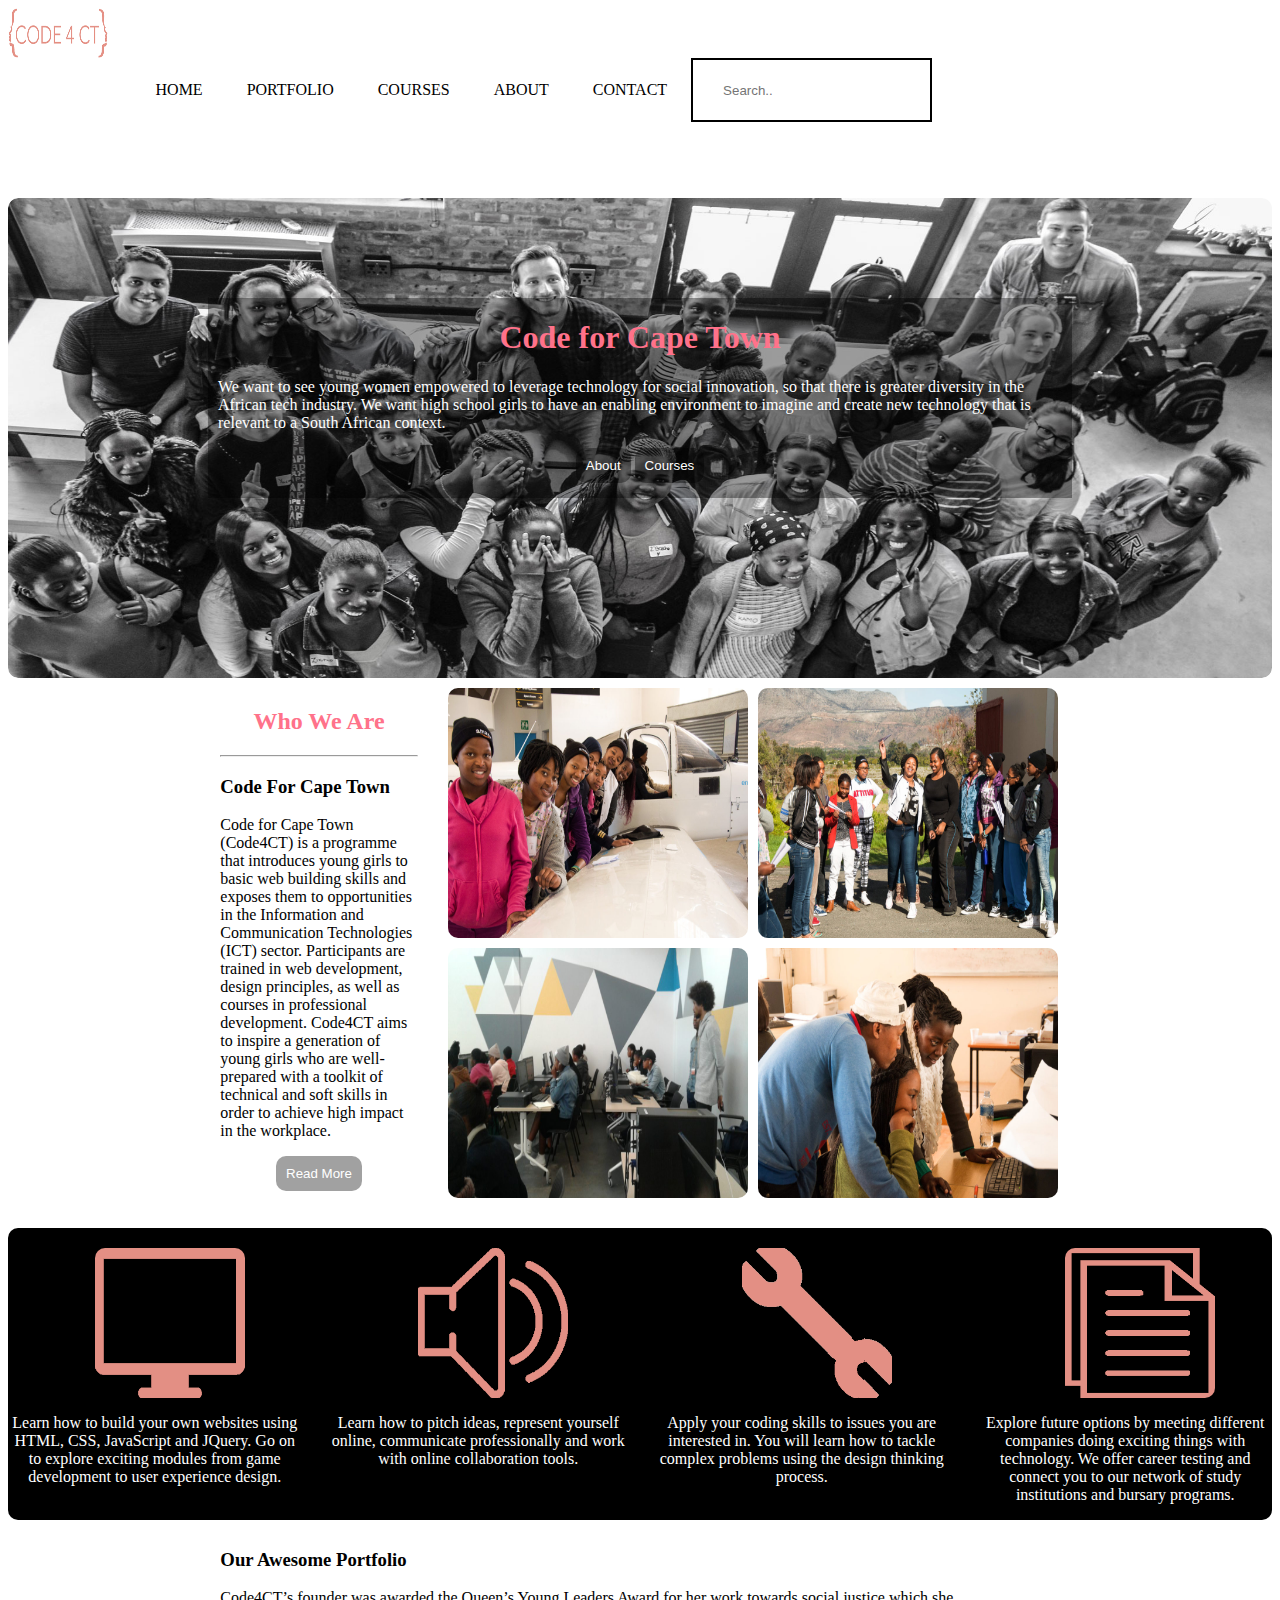
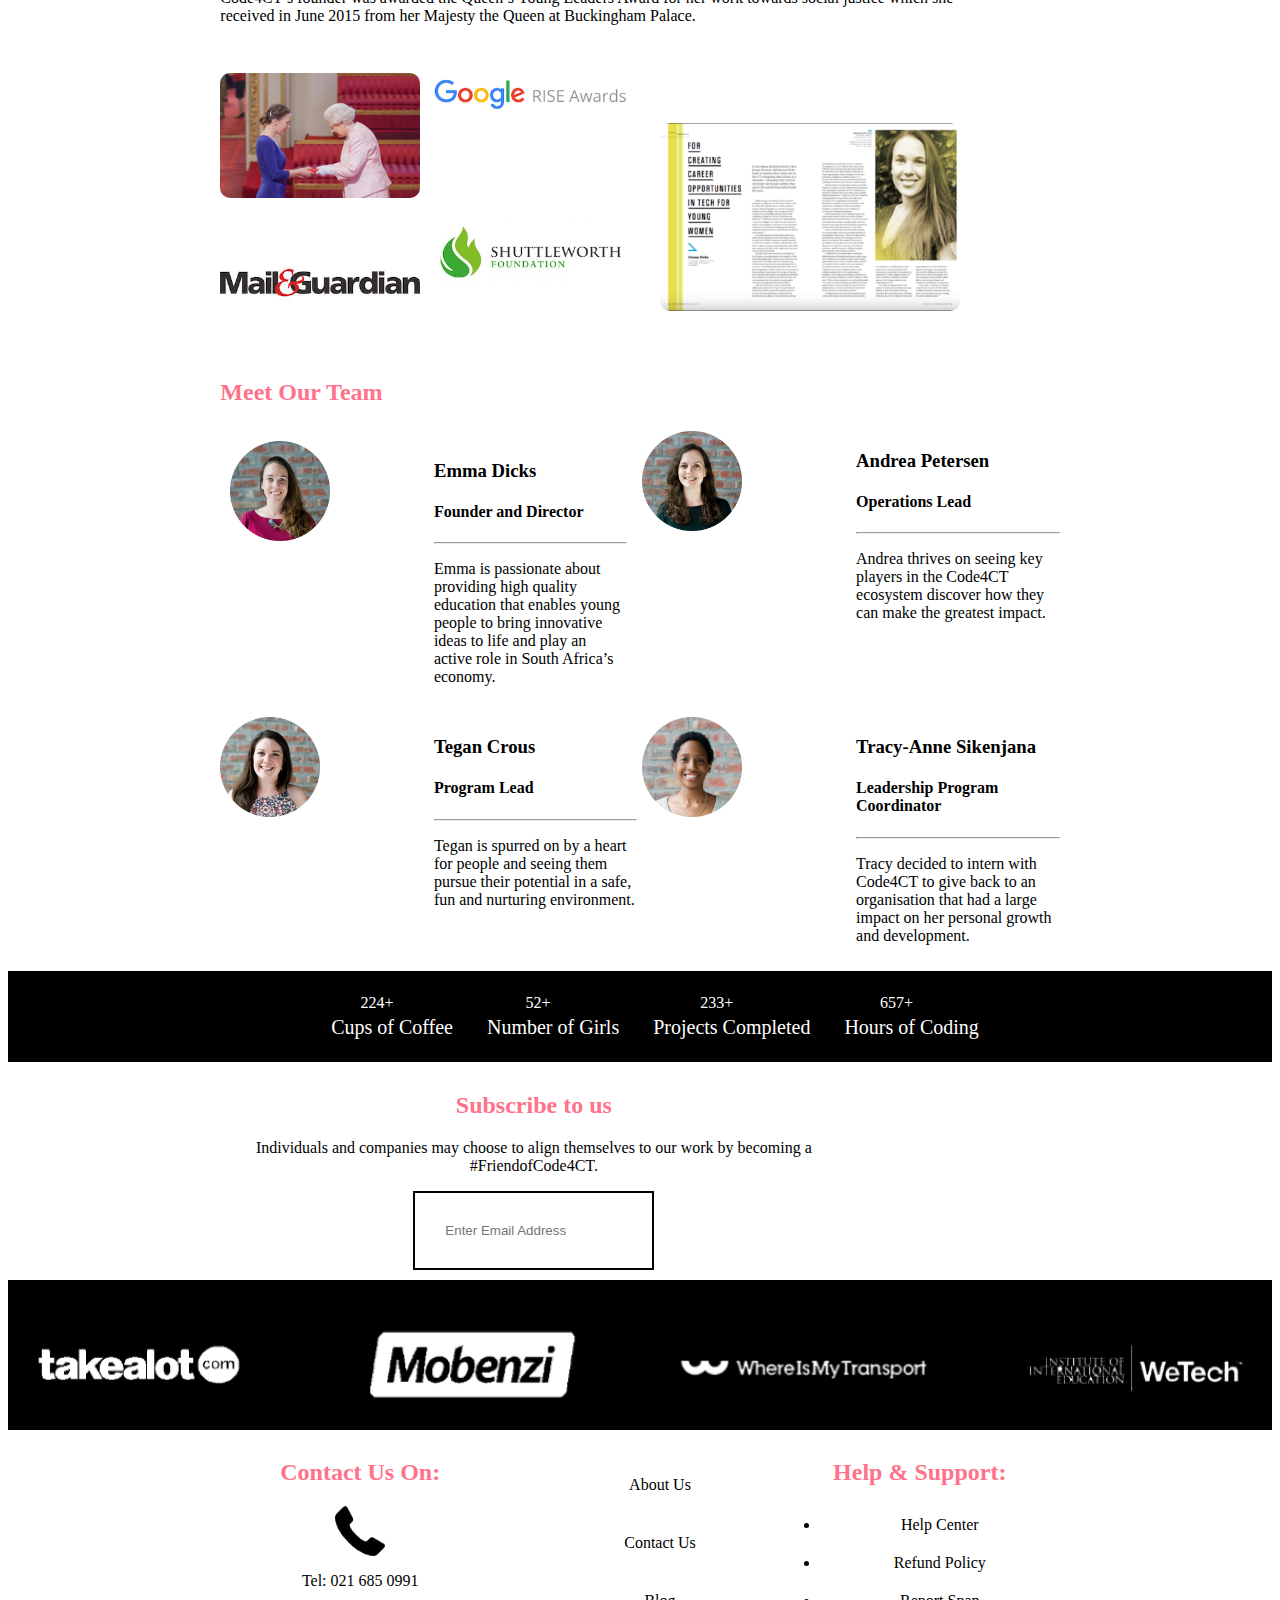
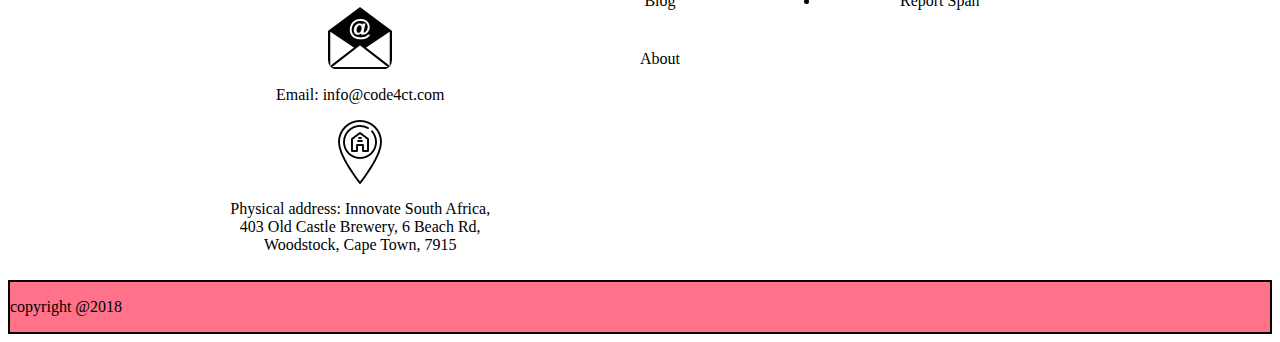
==== index.html @ 3e92f58c "first commit" ====
<html lang="en">
<head>
    <meta charset="UTF-8">
    <meta name="viewport" content="width=device-width, initial-scale=1.0">
    <title>Code4CT</title>
    <link rel="stylesheet" href="css/style.css">
    <script src="https://code.jquery.com/jquery-3.3.1.js"></script>
 </body>
</head>
<body>
    <div class="container">
      <nav>
        <div class="navbar_image">
            <a href="index.html"><img src="images/logo.jpg" width="100px" height="50px"></a>
        </div>
        <div class="navbar">
            <label for="toggle">&#9776;</label>
            <input type="checkbox" id="toggle">
            <div class="menu">
                <a href="index.html">HOME</a>
                <a href="portfolio.html">PORTFOLIO</a>
                <a href="courses.html">COURSES</a>
                <a href="about.html">ABOUT</a>
                <a href="contactUs.html">CONTACT</a>
                <input class="search" type="text" placeholder="Search..">
             </div>
        </div>
      </nav> 
        <div class="intro">
          <div class="slidshow">
              <img class="sliders"  src="images/homepage.jpg" width="100%" height="100%">
              <img class="sliders" src="images/code4ct_homeslider2.jpg" width="100%" height="100%">
              <img class="sliders" src="images/code4ct_homeslider3.jpg" width="100%" height="100%">
          </div>
        </div>
            <div id="intro">
                <center>
                    <h1>Code for Cape Town</h1>
                </center>
                 <p class="into1">
                 We want to see young women empowered to leverage technology for social innovation, so that there is greater diversity in the African tech industry. We want high school girls to have an enabling environment to imagine and create new technology that is relevant to a South African context.
                </p>
                <center>
                    <button><a href="about.html">About</a></button>
                    <button><a href="courses.html">Courses </a></button>
                </center>
            </div>
       
        <div class="about">
            <div class="about_text">
              <center>
                  <h2>Who We Are</h2>
              </center>
              
              <hr>
              <h3>Code For Cape Town</h3>
              <p>
                Code for Cape Town (Code4CT) is a programme that introduces young girls to basic web building skills and exposes them to opportunities in the Information and Communication Technologies (ICT) sector. Participants are trained in web development, design principles, as well as courses in professional development. Code4CT aims to inspire a generation of young girls who are well-prepared with a toolkit of technical and soft skills in order to achieve high impact in the workplace.
              </p>
              <center>
                  <button>Read More</button>
              </center>
              
          </div>
          <div class="about_pics">
              <div class="picture1">
                  <img src="images/about/about_1.jpg" width="300px" height="250px">
              </div>
            <div class="picture2">
                <img src="images/about/about_2.jpg" width="300px" height="250px">
            </div>
              <div class="picture3">
                  <img src="images/about/about_3.jpg" width="300px" height="250px">
              </div>
              <div class="picture4">
                  <img src="images/about/about_4.jpg" width="300px" height="250px">
              </div>
          </div>
        </div>
        <div class="icons">
            <div class="icon_coding">
              <center>
                  <img src="images/icons/coding-icon.png" width="150px" height="150px">
                  <p>Learn how to build your own websites using HTML, CSS, JavaScript and JQuery. Go on to explore exciting modules from game development to user experience design.
                  </p>
              </center>
            </div>
            <div class="icon_communication">
              <center>
                  <img src="images/icons/speaker.png" width="150px" height="150px">
                  <p>Learn how to pitch ideas, represent yourself online, communicate professionally and work with online collaboration tools.
                  </p>
              </center>
            </div>
            <div class="icon_problem">
              <center>
                  <img src="images/icons/wrench.png" width="150px" height="150px">
                  <p>Apply your coding skills to issues you are interested in. You will learn how to tackle complex problems using the design thinking process.
                  </p>
              </center>
            </div>
            <div class="icon_career">
              <center>
                  <img src="images/icons/documents.png" width="150px" height="150px">
                  <p>Explore future options by meeting different companies doing exciting things with technology. We offer career testing and connect you to our network of study institutions and bursary programs.
                  </p>
              </center>
            </div>
        </div>
          <div class="portfolio">
            <div class="portfolio_info">
                <h3>Our Awesome Portfolio</h3>
                <p>Code4CT’s founder was awarded the Queen’s Young Leaders Award for her work towards social justice which she received in June 2015 from her Majesty the Queen at Buckingham Palace.</p>
            </div>
            <div class="honour">
              <img src="images/portfolio/Emma.jpg" width="200px" >
            </div>
            <div class="google">
                <img src="images/portfolio/google-rise-awards.png" width="200px" >
            </div>
            <div class="mail">
                <img src="images/portfolio/mail&guardian.jpeg" width="200px" >
            </div>
            <div class="shuttleworth">
                <img src="images/portfolio/shuttleworth.jpg" width="200px" >
            </div>
            <div class="fast">
                <img src="images/portfolio/fast.png"  width="300px">
            </div>
          </div>
          <div class="meet_our_team">
            <div class="heading">
                <h2>Meet Our Team</h2>
            </div>
            <div class="emma_dicks">
              <div class="emma_picture">
                <img src="images/team/emma_profile.png" width="100px" height="100px">
              </div>
              <div class="about_emma">
                <h3>Emma Dicks</h3>
                <h4>Founder and Director</h4>
                <hr>
                <p>
                  Emma is passionate about providing high quality education that enables young people to bring innovative ideas to life and play an active role in South Africa’s economy.
                </p>
              </div>
            </div>
            <div class="andrea_petersen">
              <div class="andrea_picture">
                <img src="images/team/andrea_profile.png" width="100px" height="100px">
              </div>
              <div class="about_andrea">
                <h3>Andrea Petersen</h3>
                <h4>Operations Lead</h4>
                <hr>
                <p>
                Andrea thrives on seeing key players in the Code4CT ecosystem discover how they can make the greatest impact.
                </p>
              </div>
            </div>
            <div class="tegan_crous">
              <div class="tegan_picture">
                <img src="images/team/tegan_profile.png" width="100px" height="100px">
              </div>
              <div class="about_tegan">
                <h3>Tegan Crous</h3>
                <h4>Program Lead</h4>
                <hr>
                <p>
                  Tegan is spurred on by a heart for people and seeing them pursue their potential in a safe, fun and nurturing environment.
                </p>
              </div>
            </div>
            <div class="tracy_anne">
              <div class="tracy_picture">
                <img src="images/team/tracy_profile.png" width="100px" height="100px">
              </div>
              <div class="about_tracy">
                <h3>Tracy-Anne Sikenjana</h3>
                <h4>Leadership Program Coordinator</h4>
                <hr>
                <p>
                  Tracy decided to intern with Code4CT to give back to an organisation that had a large impact on her personal growth and development.
                </p>
              </div>
            </div>
          </div>
          <!-- html for countUp timer -->
          <timer class="timerup">
            <center>
                <table class="countup">
                    <tr>
                      <td> <div class="counter" data-count="3000"></div> </td>
                      <td> <div class="counter" data-count="700"></div> </td>
                      <td> <div class="counter" data-count="3120"></div> </td>
                      <td> <div class="counter" data-count="8765"></div> </td>
                    </tr>
                    <tr>
                      <td> <p class="counterTerm">Cups of Coffee</p></td>
                      <td> <p class="counterTerm">Number of Girls</p></td>
                      <td> <p class="counterTerm">Projects Completed</p></td>
                      <td> <p class="counterTerm">Hours of Coding</p></td>
                    </tr>
                </table>
            </center>

          </timer>

          <div class="subscribe">
            <center>
                <h2>Subscribe to us</h2>
                <p>Individuals and companies may choose to align themselves to our work by becoming a #FriendofCode4CT.</p>
                <input type="email" placeholder="Enter Email Address">
            </center>
          </div>
          <!-- carousel for partners logo slider -->
          <section class="sponsors">
              <div class="wrapper">
                <div class="slider"></div>
               </div>
            
            </section>
          <div class="footer">
                <div class="contact">
                  <center>
                      <h2>Contact Us On:</h2>
                      <div class="footerIcon1">
                        <img src="images/icons/phone_icon.png" height="50px" width="50px">
                        </div>
                        <p class="footerP1" >Tel: 021 685 0991</p> 
              
        
                      <div class="footerIcon2">
                          <img src="images/icons/email_icon.png" alt="">
                      </div>
                      <p class="footerP2">Email: info@code4ct.com </p>
        
                      <div class="footerIcon3">
                          <img src="images/icons/location_icon.png" alt="">
                      </div>
                      <p class="footerP3">Physical address: Innovate South Africa, 403 Old Castle Brewery, 6 Beach Rd, Woodstock, Cape Town, 7915</p>
                    </center>
                </div>
                <div class="company">
                  <ul>
                    <li><a href="#">About Us</a></li>
                    <li><a href="#">Contact Us</a></li>
                    <li><a href="#">Blog</a></li>
                    <li><a href="#">About</a></li>
                  </ul>
                </div>
                <div class="help">
                  <center>
                      <h2>Help & Support:</h2>
                  </center>
                  <ul>
                      <li><a href="#">Help Center</a></li>
                      <li><a href="#">Refund Policy</a></li>
                      <li><a href="#">Report Span</a></li>
                    </ul>
                </div>
            </div>
            <div class="footer2">
                <p>
                    copyright @2018
                </p>
            </div>
          </div>
        </div>


  <script src="JavaScript/main.js"></script>
 </body>
</html>
---- css/style.css ----
/* for mobile view */
@media only screen and (min-device-width: 1px) and (max-device-width: 640px) {
  .container .nav_bar {
    text-align: right; }
    .container .nav_bar img {
      float: left; }
  .container .menu {
    margin: 0 30px 0 0;
    display: none; }
    .container .menu a {
      text-decoration: none;
      color: black;
      margin: 0 10px;
      line-height: 70px;
      display: block;
      text-align: center;
      clear: right; }
    .container .menu a:hover {
      color: #e38f84; }
  .container label {
    margin: 0 40px 0 0;
    display: block;
    cursor: pointer;
    width: 26px;
    float: right; }
  .container #toggle {
    display: none; }
  .container #toggle:checked + .menu {
    display: block; }
  .container input {
    margin-left: 20%; }
  .container button img {
    width: 12px;
    height: 12px; }
  .container input {
    width: 50%; }
  .container #intro {
    height: 50vh;
    width: 100%; }
    .container #intro button {
      background-color: #0000005e;
      border: none;
      color: white;
      padding: 10px;
      border-radius: 10px; }
      .container #intro button:hover {
        background-color: #ff728a;
        padding-right: 30px; }
      .container #intro button a {
        color: white;
        text-decoration: none; }
  .container .footer2 {
    background-color: #ff728a;
    height: 30px;
    padding: 5px; }
  .container .intro {
    height: 40vh; }
  .container .wrapper {
    overflow: hidden; }
  .container .slider {
    background: url("../images/carousalremake.png") repeat-x;
    height: 150px;
    width: 5076px;
    animation: move 30s linear infinite; }
  @keyframes move {
    0% {
      transform: translate3d(0, 0, 0); }
    100% {
      transform: translate3d(-3172px, 0, 0); } }
  .container .subscribe {
    background-color: #ff728a; }
  .container .icons {
    background-color: black;
    color: white;
    font-size: 13px; }
    .container .icons img {
      height: 100px;
      width: 100px; }
  .container .portfolio {
    text-align: center; }
    .container .portfolio img {
      height: 200px;
      width: 200px; }
  .container .countup {
    background-color: black;
    color: white; }
  .container #intro {
    font-size: 10px;
    margin-bottom: -150px; }
    .container #intro button {
      width: 50px;
      height: 30px;
      font-size: 10px; } }
/* for tablet view */
/* for laptop view */
@media only screen and (min-device-width: 1024px) and (max-device-width: 1440px) {
  .container {
    display: grid;
    grid-template-columns: repeat(6, 1fr);
    grid-template-rows: auto;
    grid-gap: 10px; }
    .container nav {
      grid-column: 1/6;
      grid-row: 1/2;
      height: 20vh; }
    .container .intro {
      grid-column: 1/7;
      grid-row: 2/3;
      border-radius: 10px; }
    .container #intro {
      grid-column: 1/7;
      grid-row: 2/3; }
    .container .about {
      grid-column: 2/4;
      grid-row: 3/4;
      display: grid;
      grid-template-columns: repeat(2, 1fr);
      grid-template-rows: repeat(2, 1fr);
      grid-gap: 10px; }
      .container .about .about_text {
        grid-column: 1/1;
        grid-row: 1/3; }
      .container .about .about_pics {
        grid-column: 2/4;
        grid-row: 1/3;
        display: grid;
        grid-template-columns: repeat(2, auto);
        grid-template-rows: repeat(2, 1fr);
        grid-gap: 10px;
        margin-left: 20px; }
        .container .about .about_pics .picture1 {
          grid-column: 1/1;
          grid-row: 1/2; }
        .container .about .about_pics .picture2 {
          grid-column: 2/2;
          grid-row: 1/2; }
        .container .about .about_pics .picture3 {
          grid-column: 1/1;
          grid-row: 2/3; }
        .container .about .about_pics .picture4 {
          grid-column: 2/2;
          grid-row: 2/3; }
    .container .icons {
      grid-column: 1/7;
      grid-row: 4/5;
      display: grid;
      grid-template-columns: repeat(4, 1f);
      grid-template-rows: repeat(1, 1fr);
      grid-gap: 30px; }
      .container .icons .icon_coding {
        grid-column: 1/1;
        grid-row: 1/1; }
      .container .icons .icon_communication {
        grid-column: 2/2;
        grid-row: 1/1; }
      .container .icons .icon_problem {
        grid-column: 3/3;
        grid-row: 1/1; }
      .container .icons .icon_career {
        grid-column: 4/4;
        grid-row: 1/1; }
    .container .portfolio {
      grid-column: 2/4;
      grid-row: 5/6;
      display: grid;
      grid-template-columns: repeat(4, 1fr);
      grid-template-rows: repeat(3, 1fr);
      grid-gap: 10px; }
      .container .portfolio .portfolio_info {
        grid-column: 1/5;
        grid-row: 1/2;
        height: 10vh; }
      .container .portfolio .honour {
        grid-column: 1/1;
        grid-row: 2/3; }
      .container .portfolio .google {
        grid-column: 2/2;
        grid-row: 2/3; }
      .container .portfolio .mail {
        grid-column: 1/1;
        grid-row: 3/4; }
      .container .portfolio .shuttleworth {
        grid-column: 2/2;
        grid-row: 3/4; }
      .container .portfolio .fast {
        grid-column: 3/4;
        grid-row: 2/4;
        margin-top: 50px;
        margin-left: 20px; }
    .container .meet_our_team {
      grid-column: 2/6;
      grid-row: 6/7;
      display: grid;
      grid-template-columns: repeat(2, 1fr);
      grid-template-rows: auto;
      grid-gap: 5px; }
      .container .meet_our_team .heading {
        grid-column: 1/3;
        grid-row: 1/2; }
      .container .meet_our_team .emma_dicks {
        grid-column: 1/1;
        grid-row: 2/3;
        display: grid;
        grid-template-columns: repeat(2, 1fr);
        grid-template-rows: auto;
        grid-gap: 10px;
        padding: 10px; }
        .container .meet_our_team .emma_dicks .emma_picture {
          grid-column: 1/1;
          grid-row: 1/2; }
        .container .meet_our_team .emma_dicks .about_emma {
          grid-column: 2/2;
          grid-row: 1/2; }
      .container .meet_our_team .andrea_petersen {
        grid-column: 2/2;
        grid-row: 2/3;
        display: grid;
        grid-template-columns: repeat(2, 1fr);
        grid-template-rows: auto;
        grid-gap: 10px; }
        .container .meet_our_team .andrea_petersen .andrea_picture {
          grid-column: 1/1;
          grid-row: 1/2; }
        .container .meet_our_team .andrea_petersen .about_andrea {
          grid-column: 2/2;
          grid-row: 1/2; }
      .container .meet_our_team .tegan_crous {
        grid-column: 1/1;
        grid-row: 3/4;
        display: grid;
        grid-template-columns: repeat(2, 1fr);
        grid-template-rows: auto;
        grid-gap: 10px; }
        .container .meet_our_team .tegan_crous .tegan_picture {
          grid-column: 1/1;
          grid-row: 1/2; }
        .container .meet_our_team .tegan_crous .about_tegan {
          grid-column: 2/2;
          grid-row: 1/2; }
      .container .meet_our_team .tracy_anne {
        grid-column: 2/2;
        grid-row: 3/4;
        display: grid;
        grid-template-columns: repeat(2, 1fr);
        grid-template-rows: auto;
        grid-gap: 10px; }
        .container .meet_our_team .tracy_anne .tracy_picture {
          grid-column: 1/1;
          grid-row: 1/2; }
        .container .meet_our_team .tracy_anne .about_tracy {
          grid-column: 2/2;
          grid-row: 1/2; }
    .container timer {
      grid-column: 1/7;
      grid-row: 7/8;
      background-color: black; }
    .container .subscribe {
      grid-column: 2/5;
      grid-row: 8/9; }
    .container .sponsors {
      grid-column: 1/7;
      grid-row: 9/10;
      background-color: black; }
    .container .footer {
      grid-column: 2/6;
      grid-gap: 10/11;
      display: grid;
      grid-template-columns: repeat(3, 1fr);
      grid-template-rows: repeat(1, 1fr); }
      .container .footer .contact {
        grid-column: 1/1;
        grid-row: 1/2;
        grid-template-columns: repeat(2, 1fr);
        grid-template-rows: auto; }
        .container .footer .contact .footerIcon1 {
          grid-column: 1/1;
          grid-row: 1/2; }
        .container .footer .contact .footerP1 {
          grid-column: 2/2;
          grid-row: 1/2; }
      .container .footer .company {
        grid-column: 2/2;
        grid-row: 1/2; }
    .container .footer2 {
      grid-column: 1/7;
      grid-row: 11/12;
      background-color: #ff728a;
      border: 2px black solid; }
    .container .navbar {
      text-align: center; }
      .container .navbar label {
        display: none; }
      .container .navbar .search {
        height: 20px; }
      .container .navbar #toggle {
        display: none; }
      .container .navbar a {
        padding: 20px;
        color: black;
        text-decoration: none; }
        .container .navbar a:hover {
          color: #ff728a; }
    .container .intro {
      width: 100%;
      height: 480px;
      overflow: hidden;
      position: relative; }
    .container #intro {
      z-index: 10;
      position: relative;
      color: white;
      background-color: #0000005e;
      margin-top: 100px;
      height: 200px;
      margin-left: 200px;
      margin-right: 200px; }
      .container #intro p {
        margin-left: 10px;
        margin-right: 10px; }
      .container #intro button {
        background-color: #0000005e;
        border: none;
        color: white;
        padding: 10px;
        border-radius: 10px; }
        .container #intro button:hover {
          background-color: #ff728a;
          padding-right: 30px; }
        .container #intro button a {
          color: white;
          text-decoration: none; }
    .container .icons {
      background-color: black;
      color: white;
      margin-top: 20px;
      border-radius: 10px; }
      .container .icons img {
        margin-top: 20px;
        margin-left: 30px; }
    .container img {
      border-radius: 10px; }
    .container .wrapper {
      overflow: hidden; }
    .container .slider {
      background: url("../images/carousalremake.png") repeat-x;
      height: 150px;
      width: 5076px;
      animation: move 30s linear infinite; }
  @keyframes move {
    0% {
      transform: translate3d(0, 0, 0); }
    100% {
      transform: translate3d(-3172px, 0, 0); } }
    .container button {
      background-color: #0000005e;
      border: none;
      color: white;
      padding: 10px;
      border-radius: 10px; }
      .container button:hover {
        background-color: #ff728a;
        padding-right: 30px; }
    .container table {
      text-align: center;
      padding: 20px;
      color: white;
      background-color: black; }
      .container table p {
        margin-left: 30px;
        font-size: 20px;
        font-weight: 20px;
        color: white; }
    .container input {
      padding: 30px;
      border: solid black 2px; }
    .container .footer .company li {
      list-style-type: none;
      text-align: center;
      margin: 0;
      padding: 20px; }
    .container .footer .company a {
      text-decoration: none;
      color: black; }
      .container .footer .company a:hover {
        color: red; }
    .container .footer .help li {
      text-align: center;
      padding: 10px; }
    .container .footer .help a {
      text-decoration: none;
      color: black; }
      .container .footer .help a:hover {
        color: red; } }
@media only screen and (min-device-width: 1440px) and (max-device-width: 2561px) and (-webkit-min-device-pixel-ratio: 2) {
  h1, h2 {
    color: #ff728a; }

  .container {
    display: grid;
    grid-template-rows: auto;
    grid-gap: 10px; }
    .container .navbar {
      grid-column: 1/6;
      grid-row: 1/2; }
    .container .intro {
      grid-column: 1/6;
      grid-row: 2/3;
      border-radius: 10px; }
    .container #intro {
      grid-column: 1/6;
      grid-row: 2/3; }
    .container .about {
      grid-column: 1/6;
      grid-row: 3/4;
      display: grid;
      grid-template-columns: repeat(3, 1fr);
      grid-template-rows: repeat(3, 1fr);
      grid-gap: 10px; }
      .container .about .about_text {
        grid-column: 1/1;
        grid-row: 1/3; }
      .container .about .about_pics {
        grid-column: 2/4;
        grid-row: 1/3;
        display: grid;
        grid-template-columns: repeat(2, 1fr);
        grid-template-rows: repeat(2, 1fr); }
        .container .about .about_pics .picture1 {
          grid-column: 1/1;
          grid-row: 1/2; }
        .container .about .about_pics .picture2 {
          grid-column: 2/2;
          grid-row: 1/2; }
        .container .about .about_pics .picture3 {
          grid-column: 1/1;
          grid-row: 2/3; }
    .container .icons {
      grid-column: 1/7;
      grid-row: 4/5;
      display: grid;
      grid-template-columns: repeat(4, 1fr);
      grid-template-rows: repeat(1, 1fr); }
      .container .icons .icon_coding {
        grid-column: 1/1;
        grid-row: 1/1; }
      .container .icons .icon_communication {
        grid-column: 2/2;
        grid-row: 1/1; }
      .container .icons .icon_problem {
        grid-column: 3/3;
        grid-row: 1/1; }
      .container .icons .icon_career {
        grid-column: 4/4;
        grid-row: 1/1; }
    .container .portfolio {
      grid-column: 1/6;
      grid-row: 5/6;
      display: grid;
      grid-template-columns: repeat(3, 1fr);
      grid-template-rows: repeat(3, 1fr);
      height: 100vh;
      grid-gap: 10px; }
      .container .portfolio .portfolio_info {
        grid-column: 1/4;
        grid-row: 1/2;
        height: 20px; }
      .container .portfolio .honour {
        grid-column: 1/1;
        grid-row: 2/3; }
      .container .portfolio .google {
        grid-column: 2/2;
        grid-row: 2/3; }
      .container .portfolio .mail_and_gaurdian {
        grid-column: 1/1;
        grid-row: 2/3; }
      .container .portfolio .shuttleworth {
        grid-column: 2/2;
        grid-row: 3/4; }
      .container .portfolio .fast {
        grid-column: 3/4;
        grid-row: 2/4;
        margin-top: 50px;
        margin-left: 10px; }
    .container .meet_our_team {
      grid-column: 1/6;
      grid-row: 6/7;
      display: grid;
      grid-template-columns: repeat(2, 1fr);
      grid-template-rows: auto;
      grid-gap: 10px; }
      .container .meet_our_team .heading {
        grid-column: 1/3;
        grid-row: 1/2; }
      .container .meet_our_team .emma_dicks {
        grid-column: 1/1;
        grid-row: 2/3;
        display: grid;
        grid-template-columns: repeat(2, 1fr);
        grid-template-rows: auto;
        grid-gap: 10px; }
        .container .meet_our_team .emma_dicks .emma_picture {
          grid-column: 1/1;
          grid-row: 1/2; }
        .container .meet_our_team .emma_dicks .about_emma {
          grid-column: 2/2;
          grid-row: 1/2; }
      .container .meet_our_team .andrea_petersen {
        grid-column: 2/2;
        grid-row: 2/3;
        display: grid;
        grid-template-columns: repeat(2, 1fr);
        grid-template-rows: auto;
        grid-gap: 10px; }
        .container .meet_our_team .andrea_petersen .andrea_picture {
          grid-column: 1/1;
          grid-row: 1/2; }
        .container .meet_our_team .andrea_petersen .about_andrea {
          grid-column: 2/2;
          grid-row: 1/2; }
      .container .meet_our_team .tegan_crous {
        grid-column: 1/1;
        grid-row: 3/4;
        display: grid;
        grid-template-columns: repeat(2, 1fr);
        grid-template-rows: auto;
        grid-gap: 10px; }
        .container .meet_our_team .tegan_crous .tegan_picture {
          grid-column: 1/1;
          grid-row: 1/2; }
        .container .meet_our_team .tegan_crous .about_tegan {
          grid-column: 2/2;
          grid-row: 1/2; }
      .container .meet_our_team timer {
        grid-column: 1/7;
        grid-row: 7/8;
        background-color: black; }
      .container .meet_our_team .subscribe {
        grid-column: 1/6;
        grid-row: 8/9; }
      .container .meet_our_team .slider {
        grid-column: 1/7;
        grid-row: 9/10; }
      .container .meet_our_team .footer {
        grid-column: 1/6;
        grid-gap: 10/11;
        display: grid;
        grid-template-columns: repeat(3, 1fr);
        grid-template-rows: auto;
        grid-gap: 10px; }
        .container .meet_our_team .footer .contact {
          grid-column: 1/1;
          grid-row: 1/2;
          grid-template-columns: repeat(2, 1fr);
          grid-template-rows: auto; }
          .container .meet_our_team .footer .contact .footerIcon1 {
            grid-column: 1/1;
            grid-row: 1/2; }
          .container .meet_our_team .footer .contact .footerP1 {
            grid-column: 2/2;
            grid-row: 1/2; }
        .container .meet_our_team .footer .company {
          grid-column: 2/2;
          grid-row: 1/2; }
        .container .meet_our_team .footer .footer2 {
          background-color: #ff728a;
          height: 30px;
          padding: 5px; }
      .container .meet_our_team .navbar {
        display: inline;
        padding: 30px; }
        .container .meet_our_team .navbar a {
          text-decoration: none;
          padding: 30px; }
      .container .meet_our_team .intro {
        width: 100%;
        height: 480px;
        overflow: hidden;
        position: relative; }
      .container .meet_our_team #intro {
        z-index: 10;
        position: relative;
        color: white;
        background-color: #0000005e;
        margin-top: 100px;
        height: 200px;
        margin-left: 200px;
        margin-right: 200px; }
        .container .meet_our_team #intro p {
          margin-left: 10px;
          margin-right: 10px; }
        .container .meet_our_team #intro button {
          background-color: #0000005e;
          border: none;
          color: white;
          padding: 10px;
          border-radius: 10px; }
          .container .meet_our_team #intro button:hover {
            background-color: #ff728a;
            padding-right: 30px; }
          .container .meet_our_team #intro button a {
            color: white;
            text-decoration: none; }
      .container .meet_our_team .icons {
        background-color: black;
        color: white;
        margin-top: 20px;
        border-radius: 10px; }
        .container .meet_our_team .icons img {
          margin-top: 20px;
          margin-left: 30px; }
      .container .meet_our_team img {
        border-radius: 10px; }
      .container .meet_our_team button {
        background-color: #0000005e;
        border: none;
        color: white;
        padding: 10px;
        border-radius: 10px; }
        .container .meet_our_team button:hover {
          background-color: #ff728a;
          padding-right: 30px; }
      .container .meet_our_team table {
        text-align: center;
        padding: 20px;
        color: white; }
        .container .meet_our_team table p {
          margin-left: 30px;
          font-size: 20px;
          font-weight: 20px;
          color: white; }
      .container .meet_our_team input {
        padding: 30px;
        border: solid black 2px; } }
h1, h2 {
  color: #ff728a; }

/*# sourceMappingURL=style.css.map */
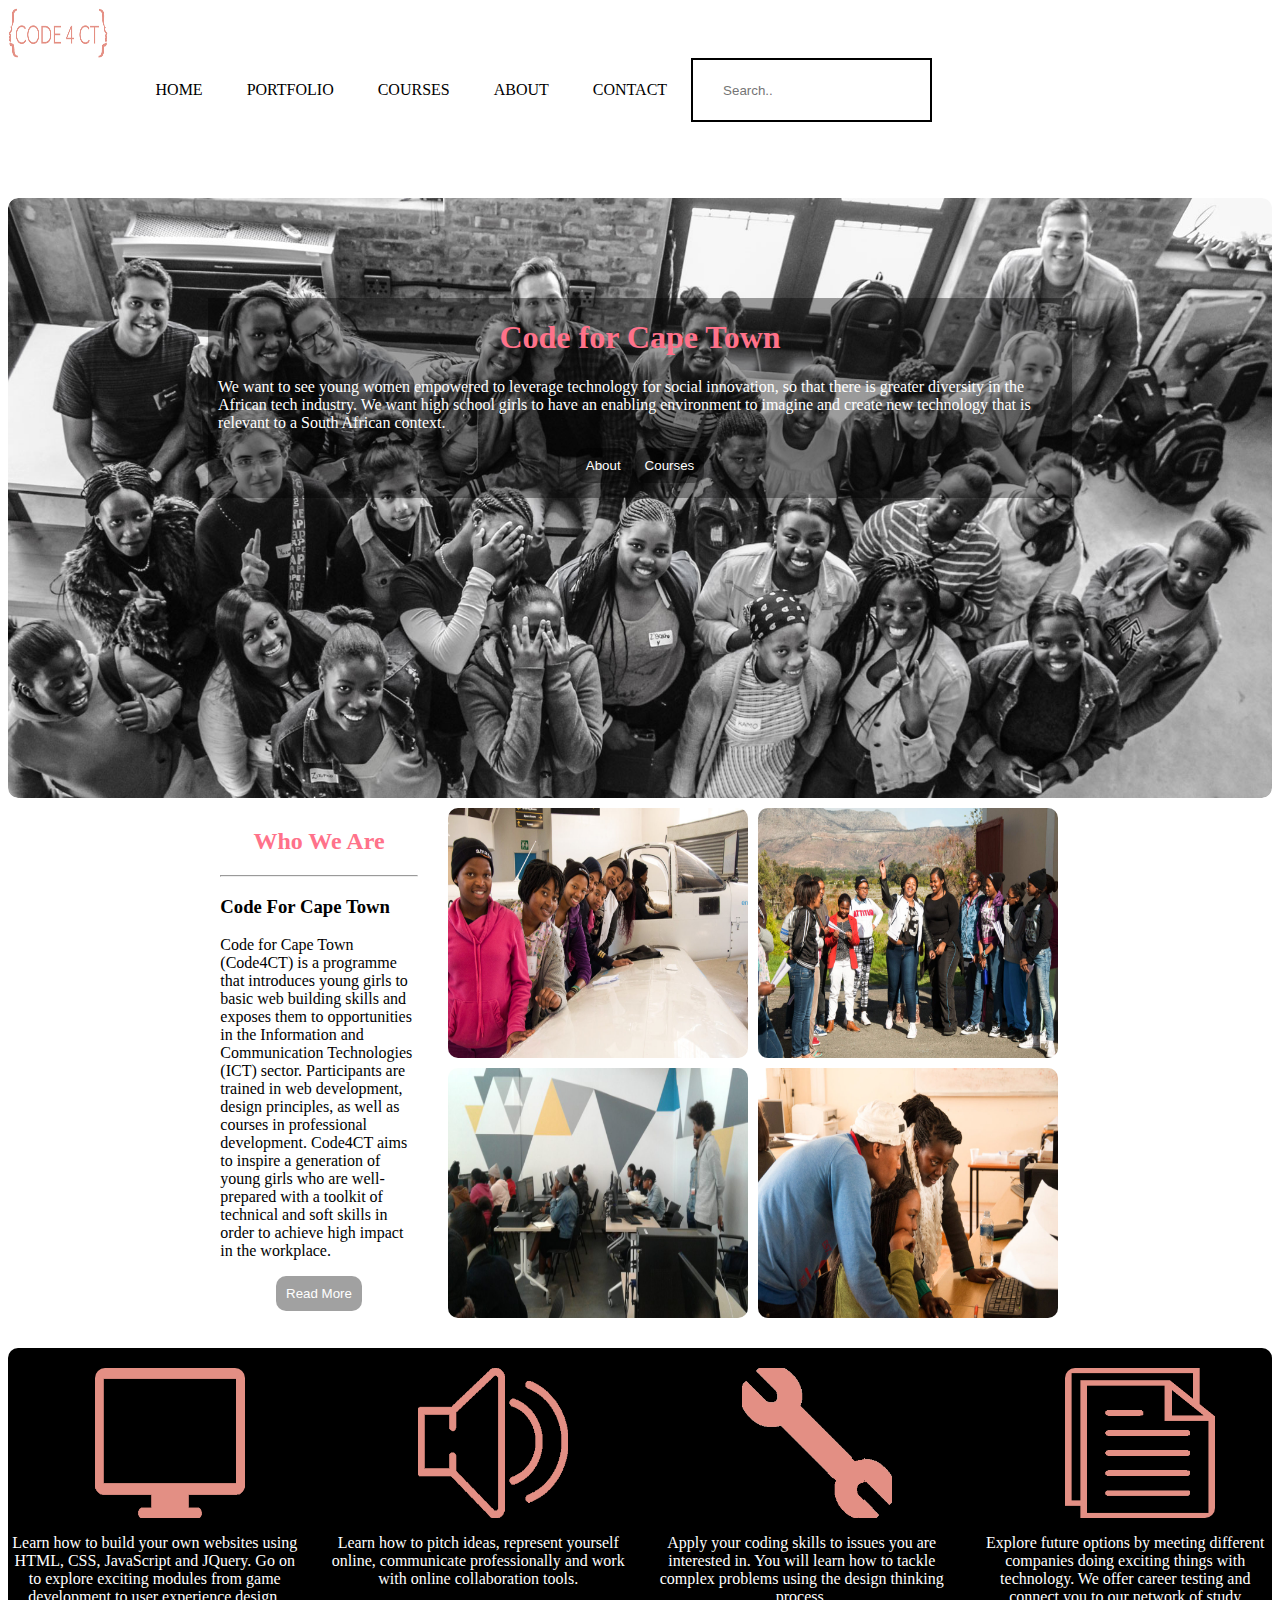
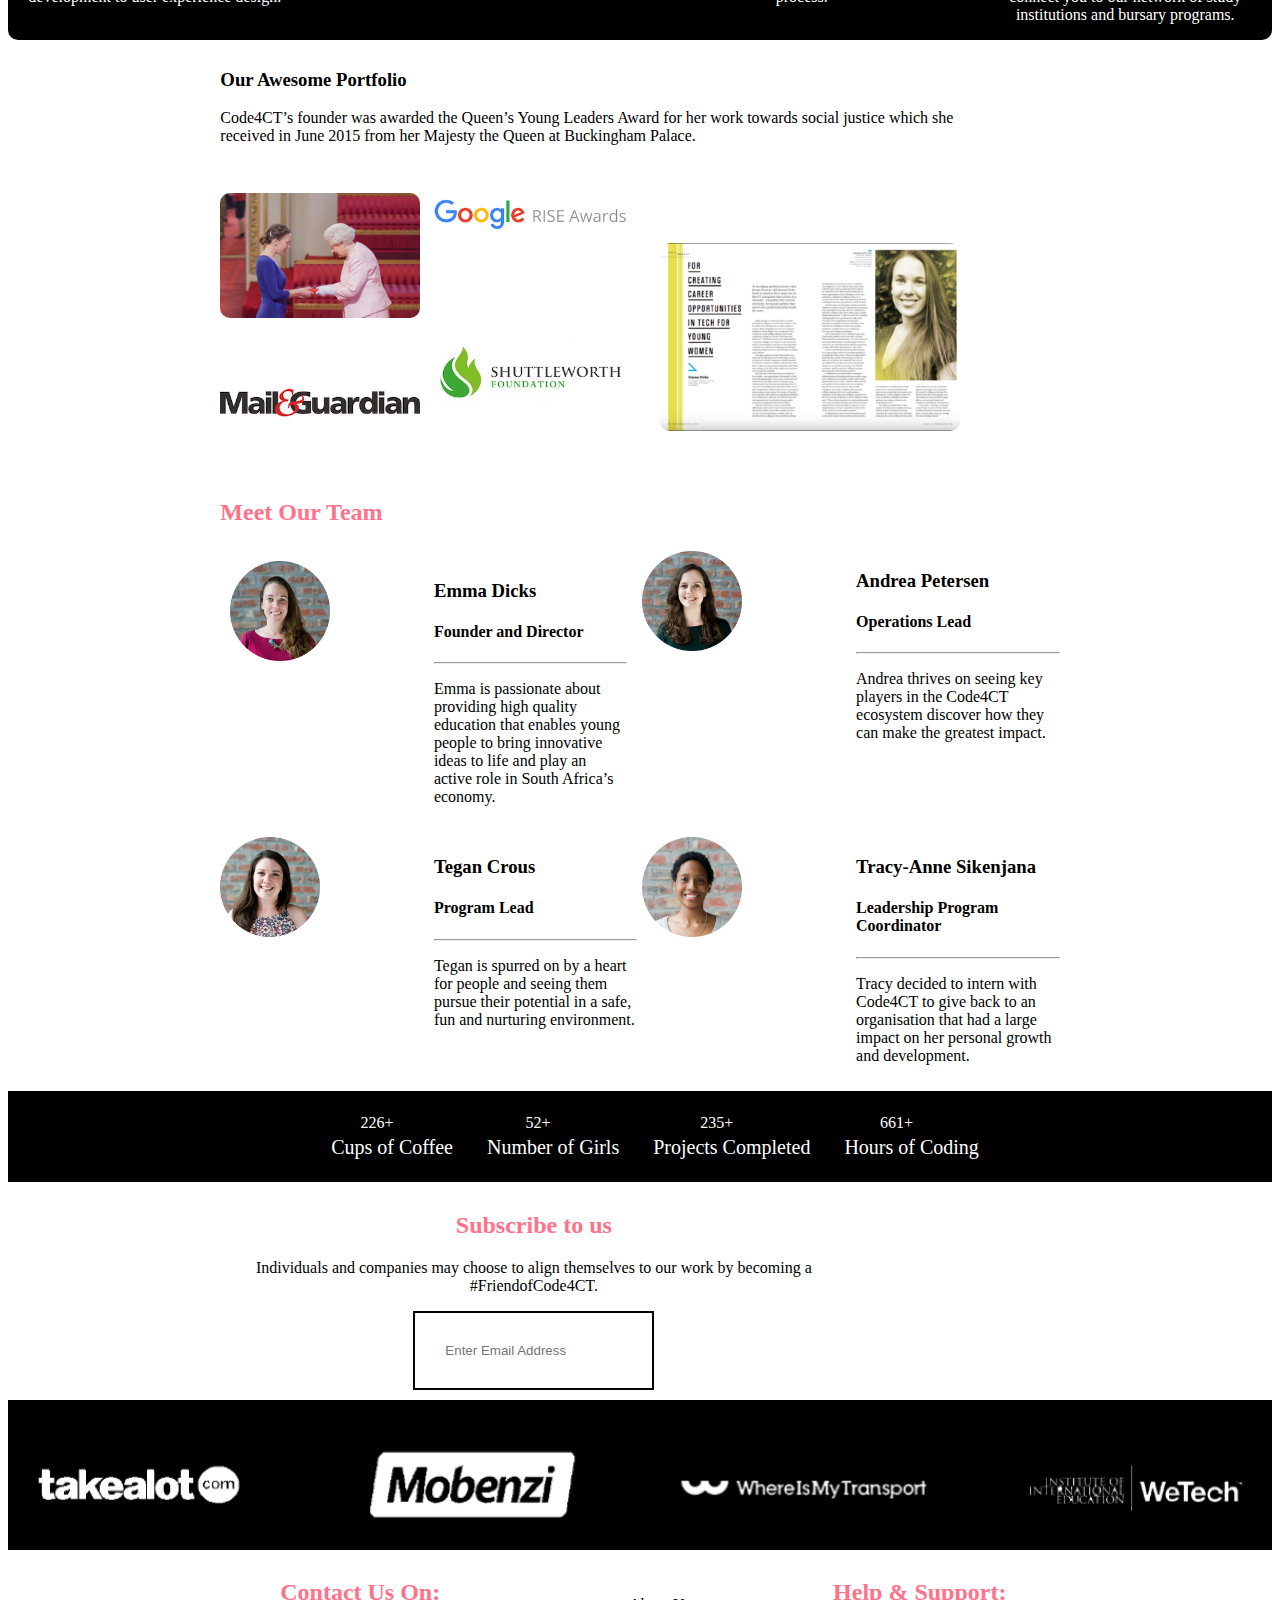
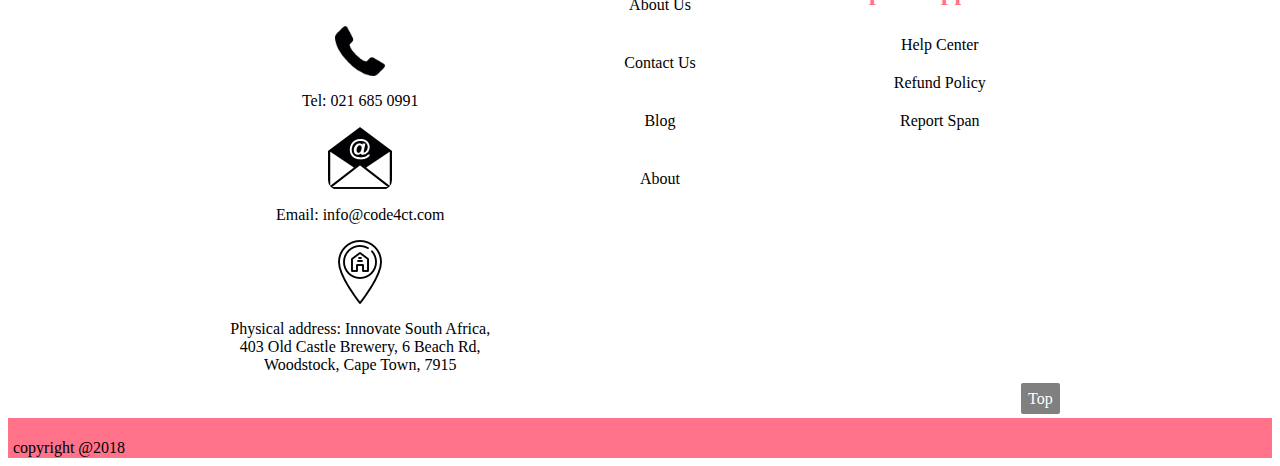
==== commit 3ecfd4be: "second commit" ====
--- a/index.html
+++ b/index.html
@@ -5,10 +5,11 @@
     <title>Code4CT</title>
     <link rel="stylesheet" href="css/style.css">
     <script src="https://code.jquery.com/jquery-3.3.1.js"></script>
+    
  </body>
 </head>
 <body>
-    <div class="container">
+    <div class="container" id="top">
       <nav>
         <div class="navbar_image">
             <a href="index.html"><img src="images/logo.jpg" width="100px" height="50px"></a>
@@ -45,7 +46,9 @@
                     <button><a href="courses.html">Courses </a></button>
                 </center>
             </div>
-       
+            <br>
+            <br>
+            <br>
         <div class="about">
             <div class="about_text">
               <center>
@@ -58,7 +61,7 @@
                 Code for Cape Town (Code4CT) is a programme that introduces young girls to basic web building skills and exposes them to opportunities in the Information and Communication Technologies (ICT) sector. Participants are trained in web development, design principles, as well as courses in professional development. Code4CT aims to inspire a generation of young girls who are well-prepared with a toolkit of technical and soft skills in order to achieve high impact in the workplace.
               </p>
               <center>
-                  <button>Read More</button>
+                  <button >Read More</button>
               </center>
               
           </div>
@@ -259,16 +262,19 @@
                       <li><a href="#">Report Span</a></li>
                     </ul>
                 </div>
+                <div class="scroll_button">
+                    <a href="#top">Top</a>
+                </div> 
             </div>
             <div class="footer2">
-                <p>
-                    copyright @2018
-                </p>
+ 
+                <p> copyright @2018 </p>
             </div>
           </div>
         </div>
 
 
   <script src="JavaScript/main.js"></script>
+  <script src="JavaScript/sliderJava.js"></script>
  </body>
 </html>
--- a/css/style.css
+++ b/css/style.css
@@ -1,24 +1,28 @@
+html {
+  scroll-behavior: smooth; }
+
 /* for mobile view */
 @media only screen and (min-device-width: 1px) and (max-device-width: 640px) {
-  .container .nav_bar {
-    text-align: right; }
-    .container .nav_bar img {
-      float: left; }
   .container .menu {
-    margin: 0 30px 0 0;
-    display: none; }
+    margin: 0 30px 0 30px;
+    display: none;
+    position: fixed;
+    width: 75%;
+    border: solid 2px black;
+    background-color: rgba(0, 0, 0, 0.51); }
     .container .menu a {
       text-decoration: none;
-      color: black;
+      color: white;
       margin: 0 10px;
+      width: 100%;
       line-height: 70px;
       display: block;
       text-align: center;
-      clear: right; }
-    .container .menu a:hover {
-      color: #e38f84; }
+      clear: right;
+      border-radius: 2px; }
+      .container .menu a:hover {
+        color: #e38f84; }
   .container label {
-    margin: 0 40px 0 0;
     display: block;
     cursor: pointer;
     width: 26px;
@@ -37,18 +41,29 @@
   .container #intro {
     height: 50vh;
     width: 100%; }
+    .container #intro p {
+      font-size: 15px; }
     .container #intro button {
       background-color: #0000005e;
       border: none;
       color: white;
-      padding: 10px;
+      margin-right: 5px;
       border-radius: 10px; }
       .container #intro button:hover {
         background-color: #ff728a;
         padding-right: 30px; }
       .container #intro button a {
         color: white;
-        text-decoration: none; }
+        text-decoration: none;
+        font-size: 12px; }
+  .container .intro {
+    z-index: 1; }
+  .container .about {
+    margin-top: 20px; }
+  .container .about_text h2 {
+    margin-top: 20px; }
+  .container .about_text hr {
+    border: #ff728a solid 1px; }
   .container .footer2 {
     background-color: #ff728a;
     height: 30px;
@@ -61,7 +76,7 @@
     background: url("../images/carousalremake.png") repeat-x;
     height: 150px;
     width: 5076px;
-    animation: move 30s linear infinite; }
+    animation: move 90s linear infinite; }
   @keyframes move {
     0% {
       transform: translate3d(0, 0, 0); }
@@ -90,7 +105,44 @@
     .container #intro button {
       width: 50px;
       height: 30px;
-      font-size: 10px; } }
+      font-size: 10px; }
+  .container .meet_our_team hr {
+    width: 20%;
+    margin-left: 10px;
+    border: #ff728a solid 1px; }
+  .container .meet_our_team p {
+    text-align: center; }
+  .container .scroll_button a {
+    background-color: grey;
+    color: white;
+    padding: 7px;
+    border-radius: 2px;
+    text-decoration: none;
+    animation-name: scroll;
+    animation-iteration-count: infinite;
+    animation-duration: 5000s; }
+  .container .footer img {
+    height: 30px;
+    width: 30px; }
+  .container .footer .company li {
+    list-style-type: none;
+    text-align: center;
+    margin: 0;
+    padding: 20px; }
+  .container .footer .company a {
+    text-decoration: none;
+    color: black; }
+    .container .footer .company a:hover {
+      color: #ff728a; }
+  .container .footer .help li {
+    text-align: center;
+    list-style-type: none;
+    padding: 10px; }
+  .container .footer .help a {
+    text-decoration: none;
+    color: black; }
+    .container .footer .help a:hover {
+      color: #ff728a; } }
 /* for tablet view */
 /* for laptop view */
 @media only screen and (min-device-width: 1024px) and (max-device-width: 1440px) {
@@ -106,7 +158,8 @@
     .container .intro {
       grid-column: 1/7;
       grid-row: 2/3;
-      border-radius: 10px; }
+      border-radius: 10px;
+      height: 100px; }
     .container #intro {
       grid-column: 1/7;
       grid-row: 2/3; }
@@ -266,7 +319,7 @@
       grid-gap: 10/11;
       display: grid;
       grid-template-columns: repeat(3, 1fr);
-      grid-template-rows: repeat(1, 1fr); }
+      grid-template-rows: repeat(2, auto); }
       .container .footer .contact {
         grid-column: 1/1;
         grid-row: 1/2;
@@ -281,11 +334,17 @@
       .container .footer .company {
         grid-column: 2/2;
         grid-row: 1/2; }
+      .container .footer .scroll_button {
+        grid-column: 1/4;
+        grid-row: 2/3;
+        text-align: right; }
     .container .footer2 {
       grid-column: 1/7;
-      grid-row: 11/12;
+      grid-row: 11/12; }
+    .container .footer2 {
       background-color: #ff728a;
-      border: 2px black solid; }
+      height: 30px;
+      padding: 5px; }
     .container .navbar {
       text-align: center; }
       .container .navbar label {
@@ -302,7 +361,7 @@
           color: #ff728a; }
     .container .intro {
       width: 100%;
-      height: 480px;
+      height: 600px;
       overflow: hidden;
       position: relative; }
     .container #intro {
@@ -345,7 +404,7 @@
       background: url("../images/carousalremake.png") repeat-x;
       height: 150px;
       width: 5076px;
-      animation: move 30s linear infinite; }
+      animation: move 90s linear infinite; }
   @keyframes move {
     0% {
       transform: translate3d(0, 0, 0); }
@@ -385,12 +444,22 @@
         color: red; }
     .container .footer .help li {
       text-align: center;
+      list-style-type: none;
       padding: 10px; }
     .container .footer .help a {
       text-decoration: none;
       color: black; }
       .container .footer .help a:hover {
-        color: red; } }
+        color: red; }
+    .container .footer .scroll_button a {
+      background-color: grey;
+      color: white;
+      padding: 7px;
+      border-radius: 2px;
+      text-decoration: none;
+      animation-name: scroll;
+      animation-iteration-count: infinite;
+      animation-duration: 5000s; } }
 @media only screen and (min-device-width: 1440px) and (max-device-width: 2561px) and (-webkit-min-device-pixel-ratio: 2) {
   h1, h2 {
     color: #ff728a; }
@@ -561,10 +630,20 @@
         .container .meet_our_team .footer .company {
           grid-column: 2/2;
           grid-row: 1/2; }
-        .container .meet_our_team .footer .footer2 {
-          background-color: #ff728a;
-          height: 30px;
-          padding: 5px; }
+      .container .meet_our_team .footer2 {
+        background-color: #ff728a;
+        height: 30px;
+        padding: 5px;
+        display: inline-block; }
+        .container .meet_our_team .footer2 a {
+          background-color: grey;
+          color: white;
+          padding: 7px;
+          border-radius: 2px;
+          text-decoration: none;
+          animation-name: scroll;
+          animation-iteration-count: infinite;
+          animation-duration: 2s; }
       .container .meet_our_team .navbar {
         display: inline;
         padding: 30px; }
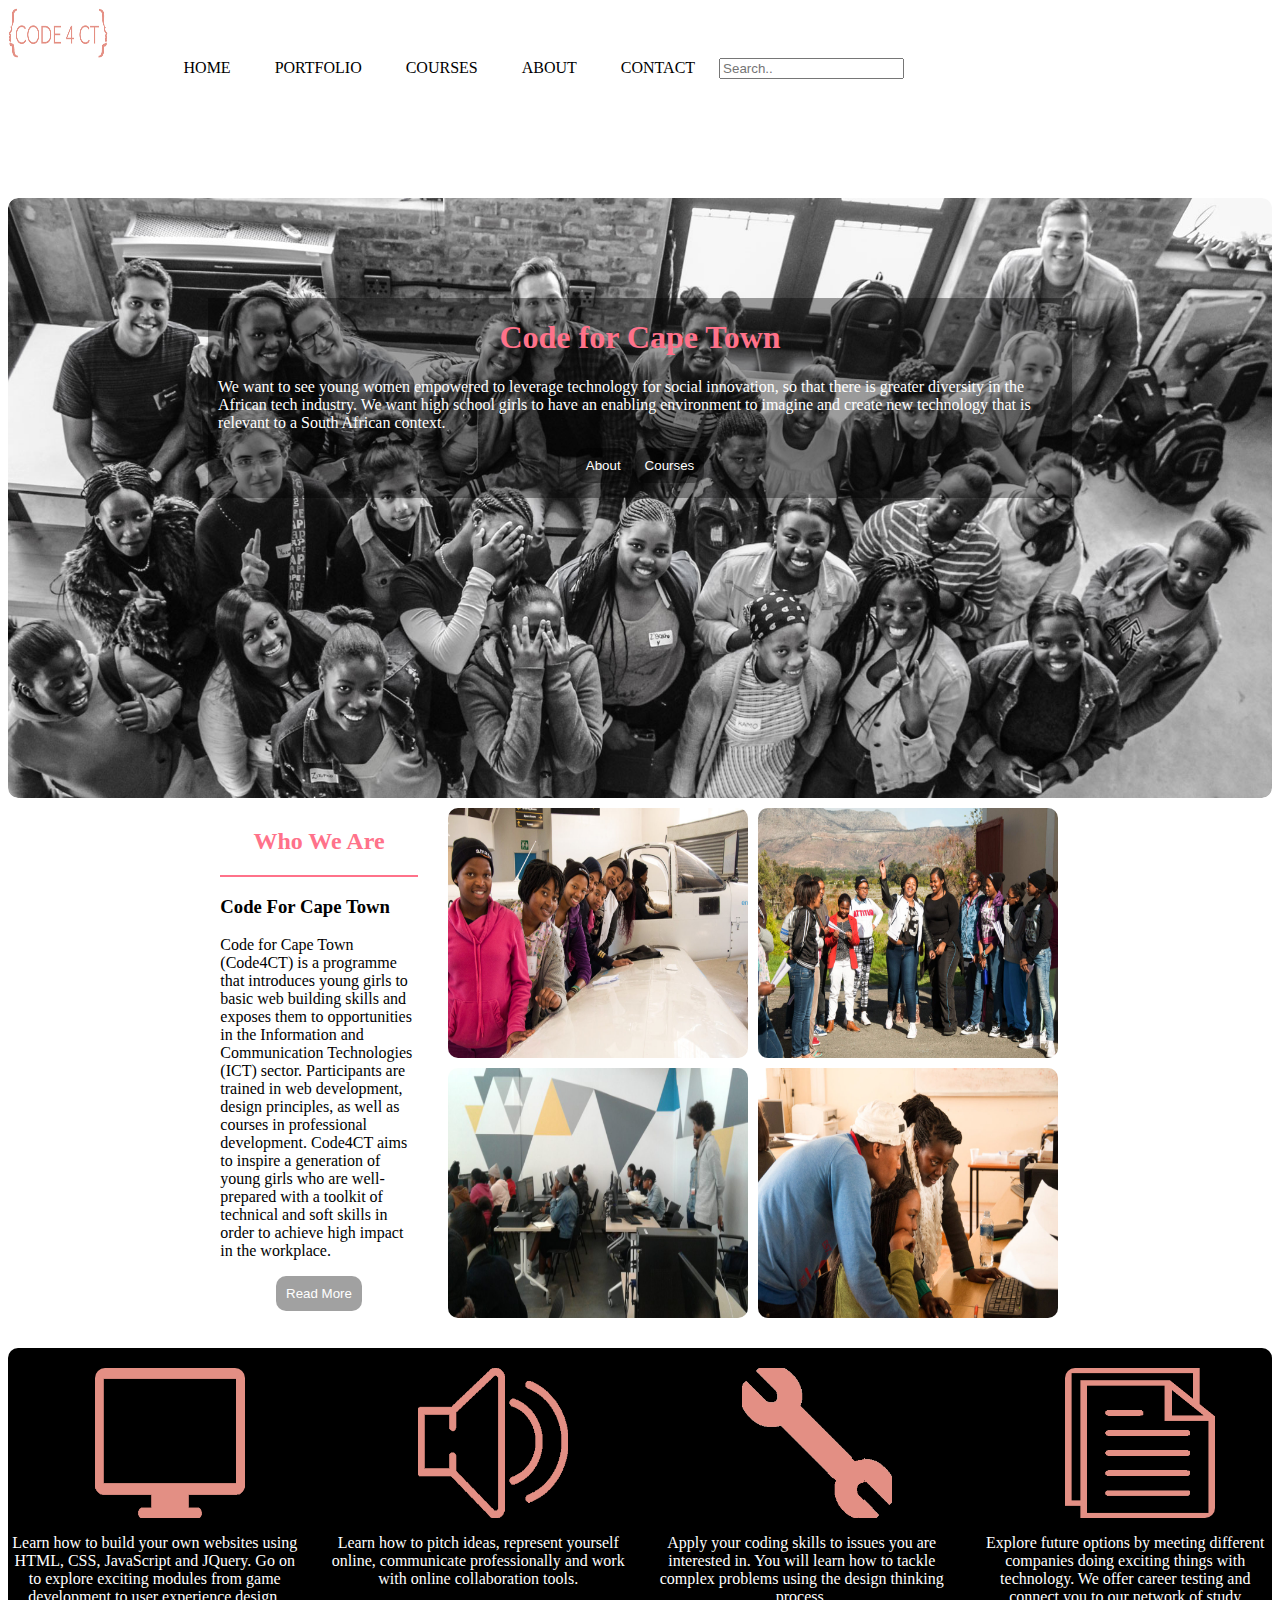
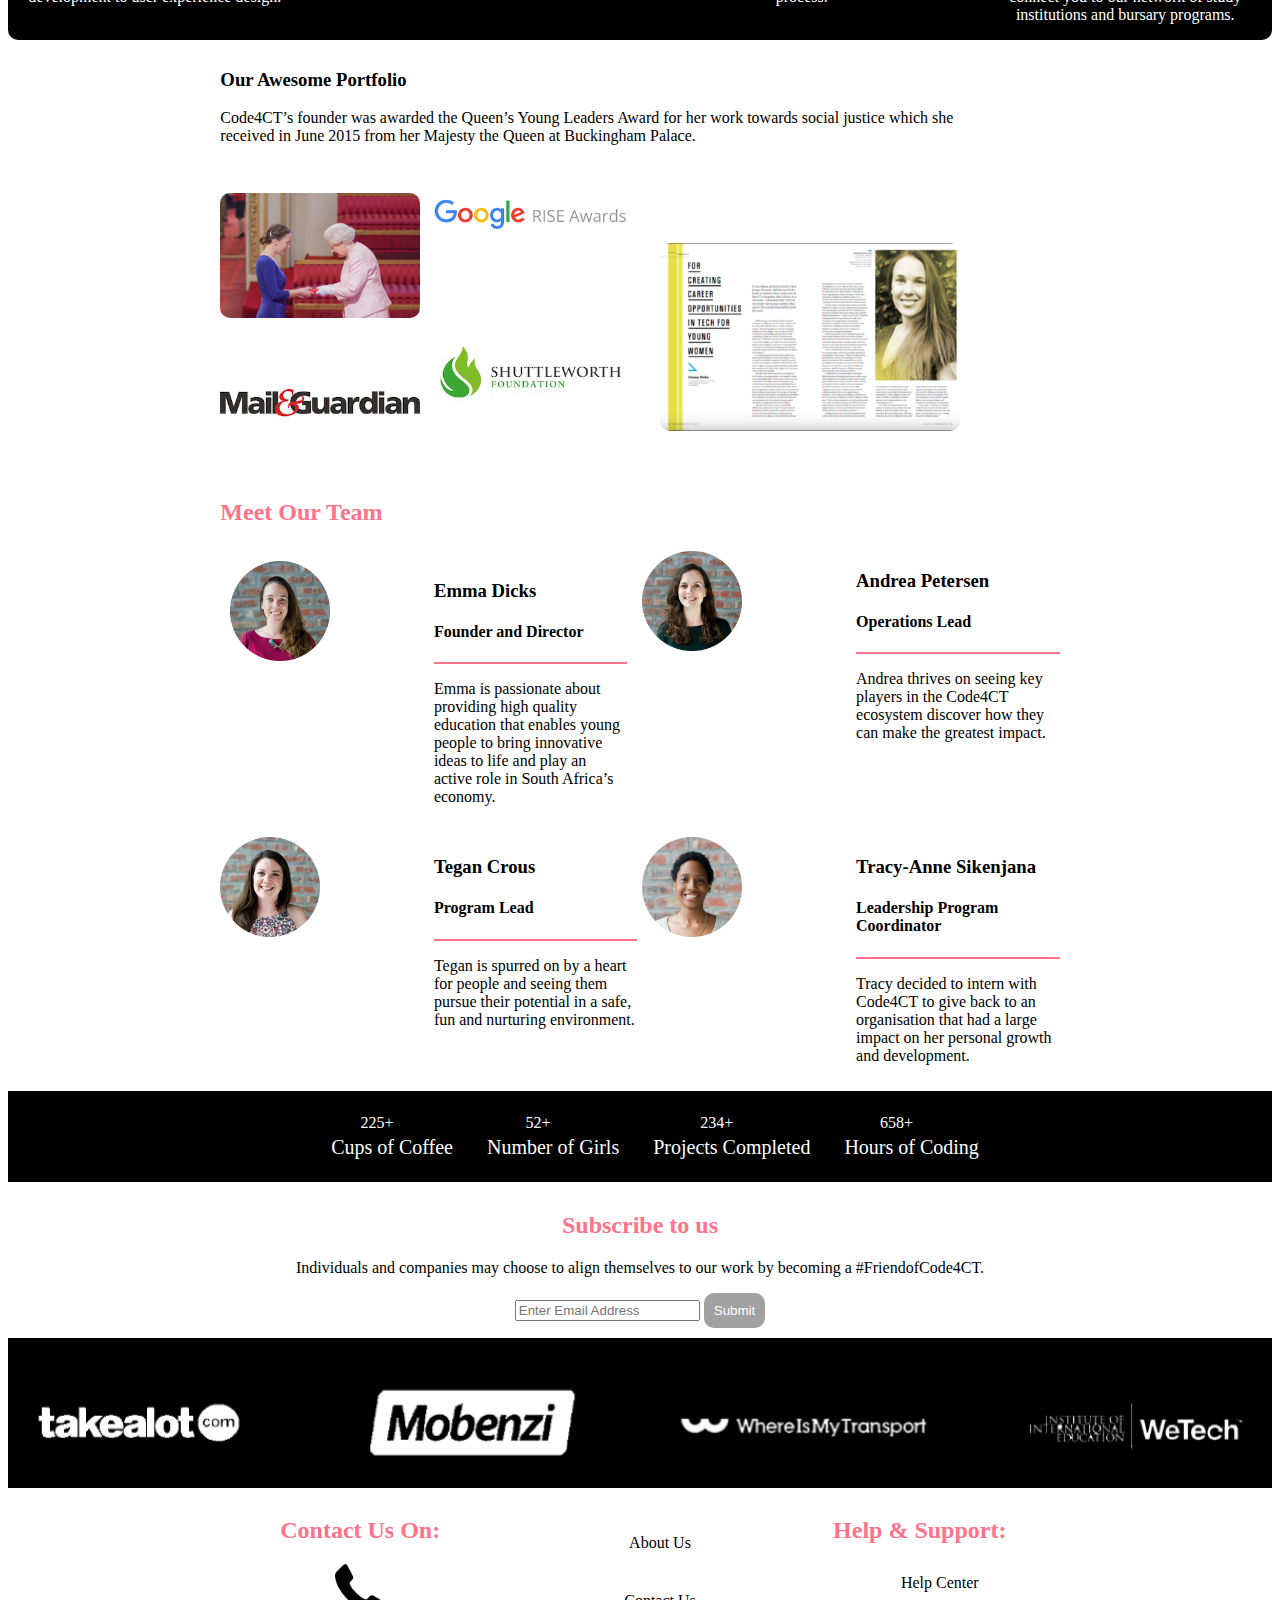
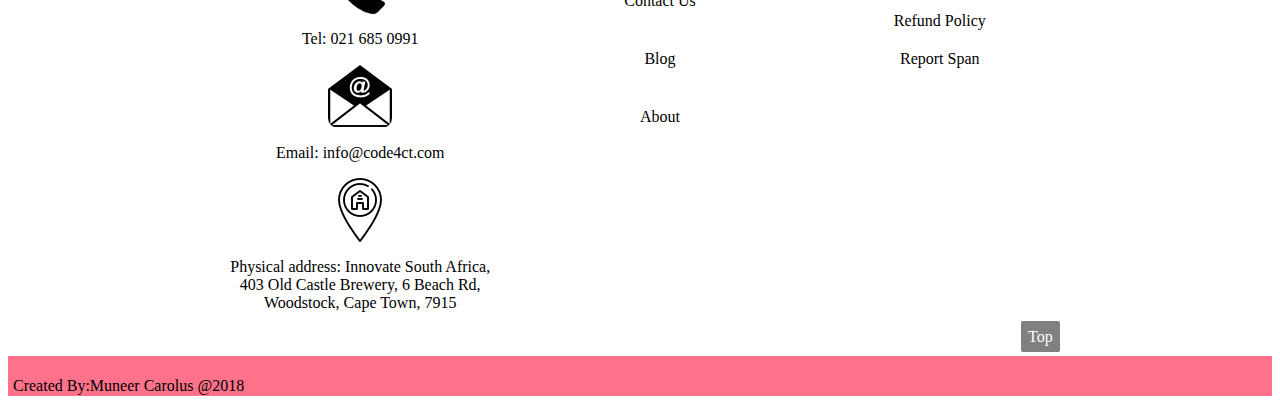
==== commit f8198cda: "third commit" ====
--- a/index.html
+++ b/index.html
@@ -46,9 +46,7 @@
                     <button><a href="courses.html">Courses </a></button>
                 </center>
             </div>
-            <br>
-            <br>
-            <br>
+
         <div class="about">
             <div class="about_text">
               <center>
@@ -214,6 +212,7 @@
                 <h2>Subscribe to us</h2>
                 <p>Individuals and companies may choose to align themselves to our work by becoming a #FriendofCode4CT.</p>
                 <input type="email" placeholder="Enter Email Address">
+                <button >Submit</button>
             </center>
           </div>
           <!-- carousel for partners logo slider -->
@@ -268,7 +267,7 @@
             </div>
             <div class="footer2">
  
-                <p> copyright @2018 </p>
+                <p> Created By:Muneer Carolus @2018 </p>
             </div>
           </div>
         </div>
--- a/css/style.css
+++ b/css/style.css
@@ -64,6 +64,24 @@
     margin-top: 20px; }
   .container .about_text hr {
     border: #ff728a solid 1px; }
+  .container .about_text button {
+    background-color: #0000005e;
+    border: none;
+    color: white;
+    margin-right: 5px;
+    border-radius: 10px; }
+    .container .about_text button:hover {
+      background-color: #ff728a;
+      padding-right: 30px; }
+    .container .about_text button a {
+      color: white;
+      text-decoration: none;
+      font-size: 12px; }
+  .container .about_pics {
+    padding: 10px;
+    display: inline; }
+    .container .about_pics img {
+      padding: 5px; }
   .container .footer2 {
     background-color: #ff728a;
     height: 30px;
@@ -89,13 +107,17 @@
     color: white;
     font-size: 13px; }
     .container .icons img {
-      height: 100px;
-      width: 100px; }
+      padding: 10px;
+      height: 80px;
+      width: 90px; }
+    .container .icons p {
+      padding: 10px; }
   .container .portfolio {
     text-align: center; }
     .container .portfolio img {
-      height: 200px;
-      width: 200px; }
+      height: 150px;
+      width: 200px;
+      padding: 5px; }
   .container .countup {
     background-color: black;
     color: white; }
@@ -112,6 +134,21 @@
     border: #ff728a solid 1px; }
   .container .meet_our_team p {
     text-align: center; }
+  .container .subscribe button {
+    background-color: #0000005e;
+    border: none;
+    color: white;
+    padding: 10px;
+    border-radius: 10px; }
+    .container .subscribe button:hover {
+      background-color: #ff728a;
+      padding-right: 30px; }
+    .container .subscribe button a {
+      margin-top: 20px;
+      color: black;
+      text-decoration: none; }
+      .container .subscribe button a:hover {
+        white: #ff728a; }
   .container .scroll_button a {
     background-color: grey;
     color: white;
@@ -308,7 +345,7 @@
       grid-row: 7/8;
       background-color: black; }
     .container .subscribe {
-      grid-column: 2/5;
+      grid-column: 2/6;
       grid-row: 8/9; }
     .container .sponsors {
       grid-column: 1/7;
@@ -349,8 +386,6 @@
       text-align: center; }
       .container .navbar label {
         display: none; }
-      .container .navbar .search {
-        height: 20px; }
       .container .navbar #toggle {
         display: none; }
       .container .navbar a {
@@ -396,6 +431,8 @@
       .container .icons img {
         margin-top: 20px;
         margin-left: 30px; }
+    .container hr {
+      border: #ff728a solid 1px; }
     .container img {
       border-radius: 10px; }
     .container .wrapper {
@@ -429,9 +466,6 @@
         font-size: 20px;
         font-weight: 20px;
         color: white; }
-    .container input {
-      padding: 30px;
-      border: solid black 2px; }
     .container .footer .company li {
       list-style-type: none;
       text-align: center;
@@ -599,7 +633,7 @@
         .container .meet_our_team .tegan_crous .about_tegan {
           grid-column: 2/2;
           grid-row: 1/2; }
-      .container .meet_our_team timer {
+      .container .meet_our_team .timer {
         grid-column: 1/7;
         grid-row: 7/8;
         background-color: black; }
@@ -706,10 +740,7 @@
           margin-left: 30px;
           font-size: 20px;
           font-weight: 20px;
-          color: white; }
-      .container .meet_our_team input {
-        padding: 30px;
-        border: solid black 2px; } }
+          color: white; } }
 h1, h2 {
   color: #ff728a; }
 
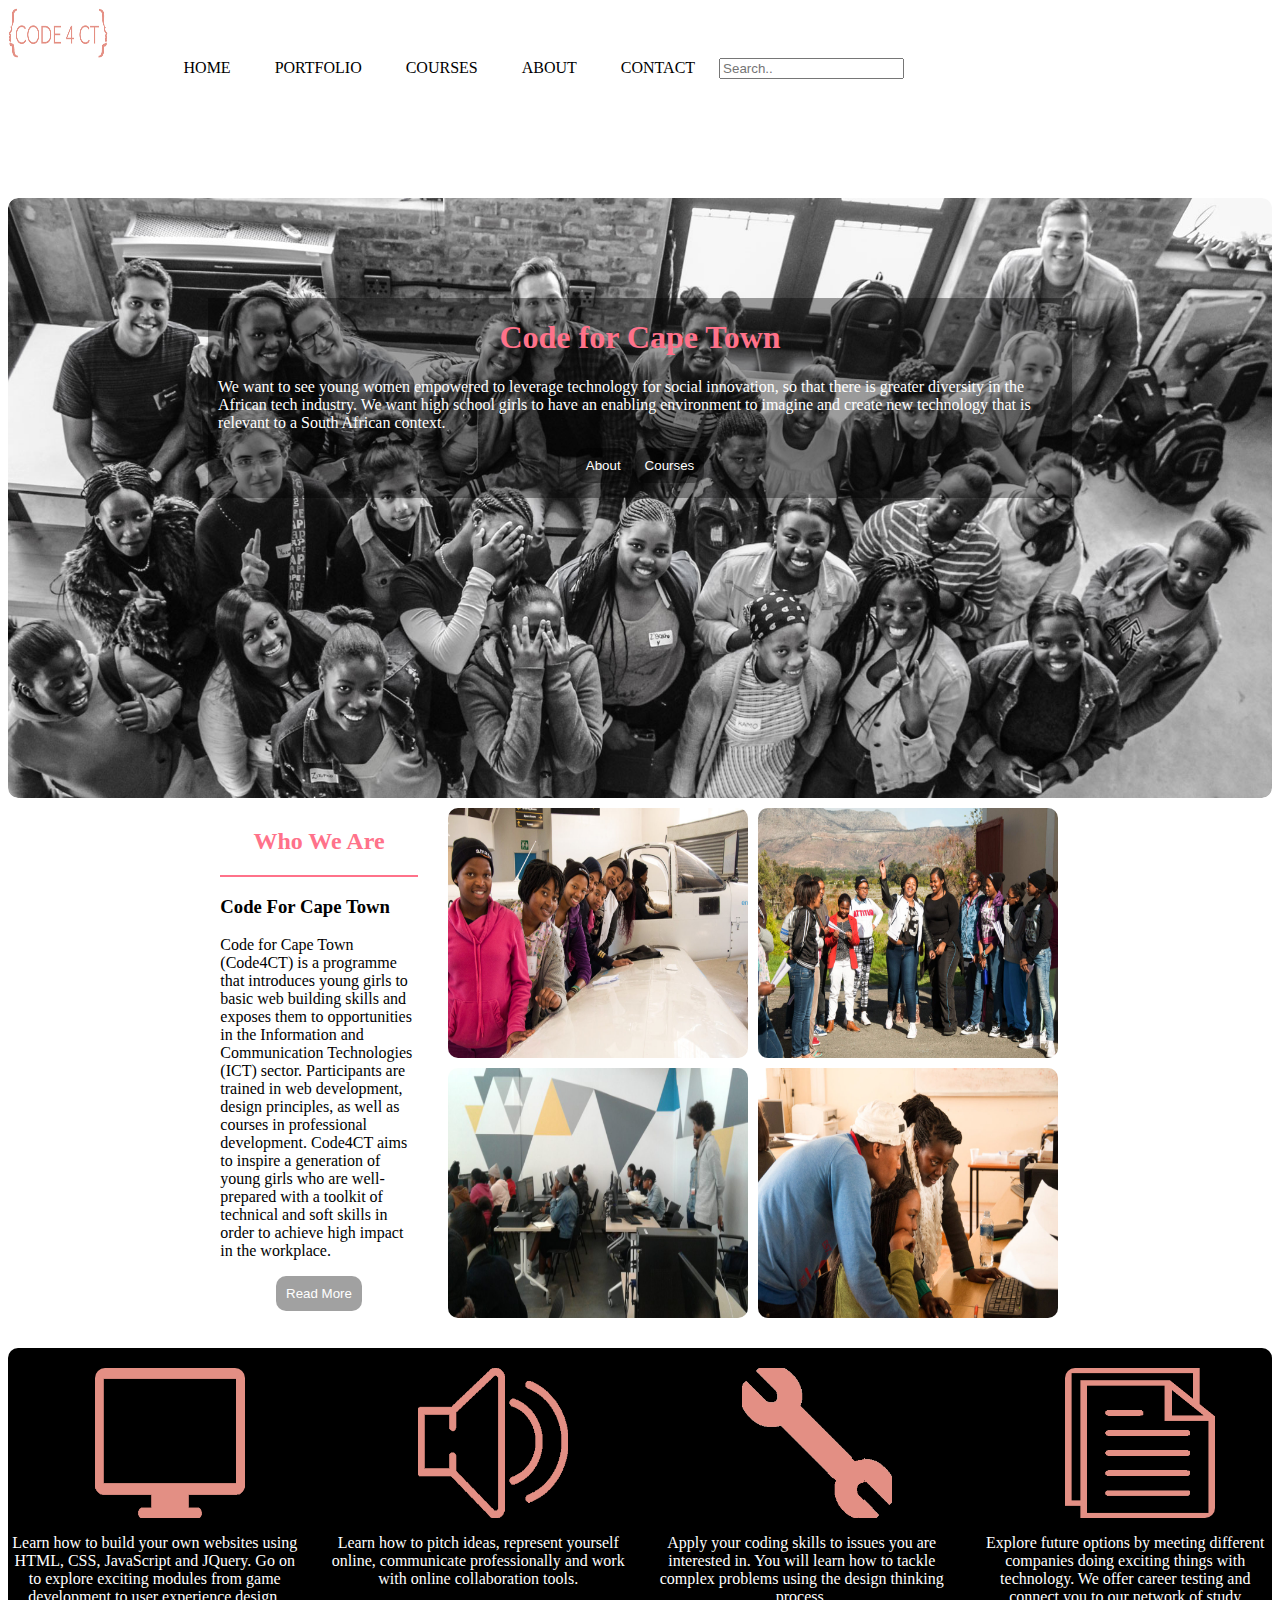
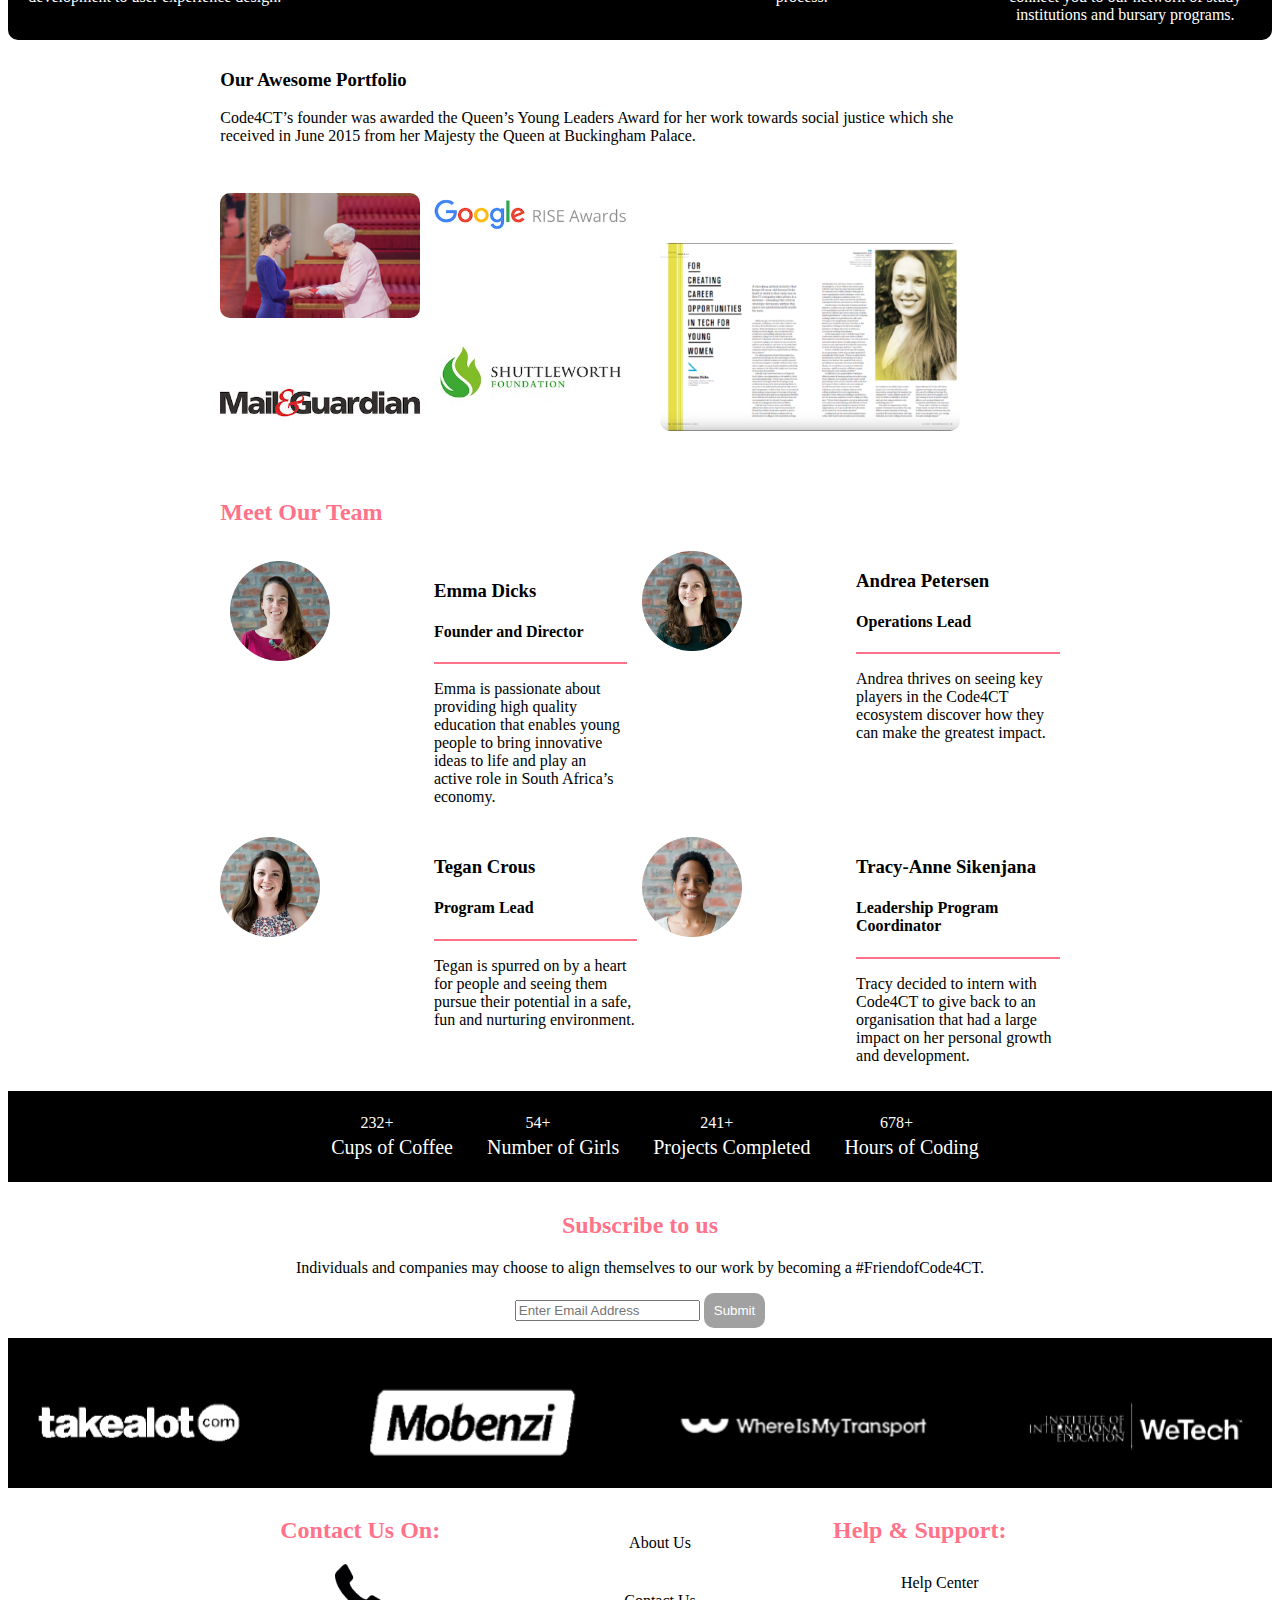
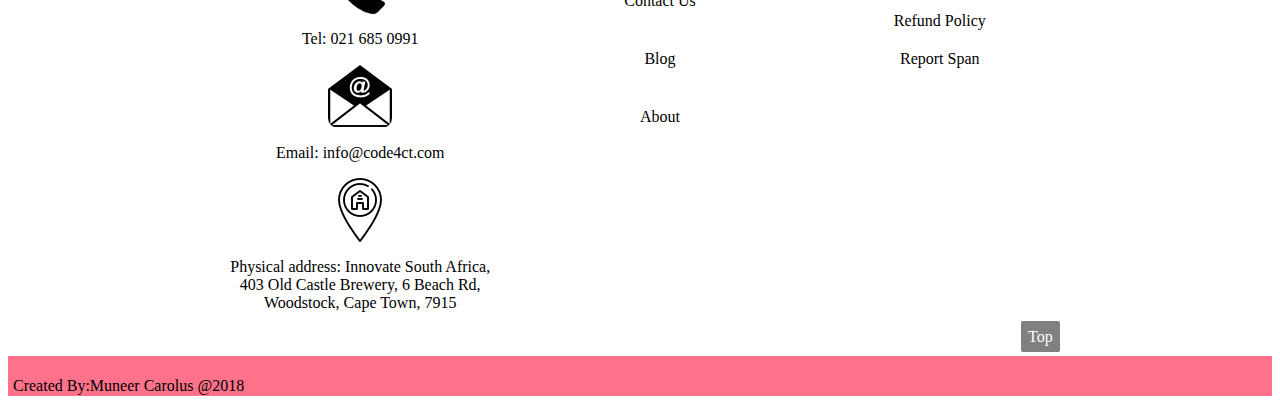
==== commit b810acd1: "fix smooth scroller" ====
--- a/index.html
+++ b/index.html
@@ -266,7 +266,6 @@
                 </div> 
             </div>
             <div class="footer2">
- 
                 <p> Created By:Muneer Carolus @2018 </p>
             </div>
           </div>
